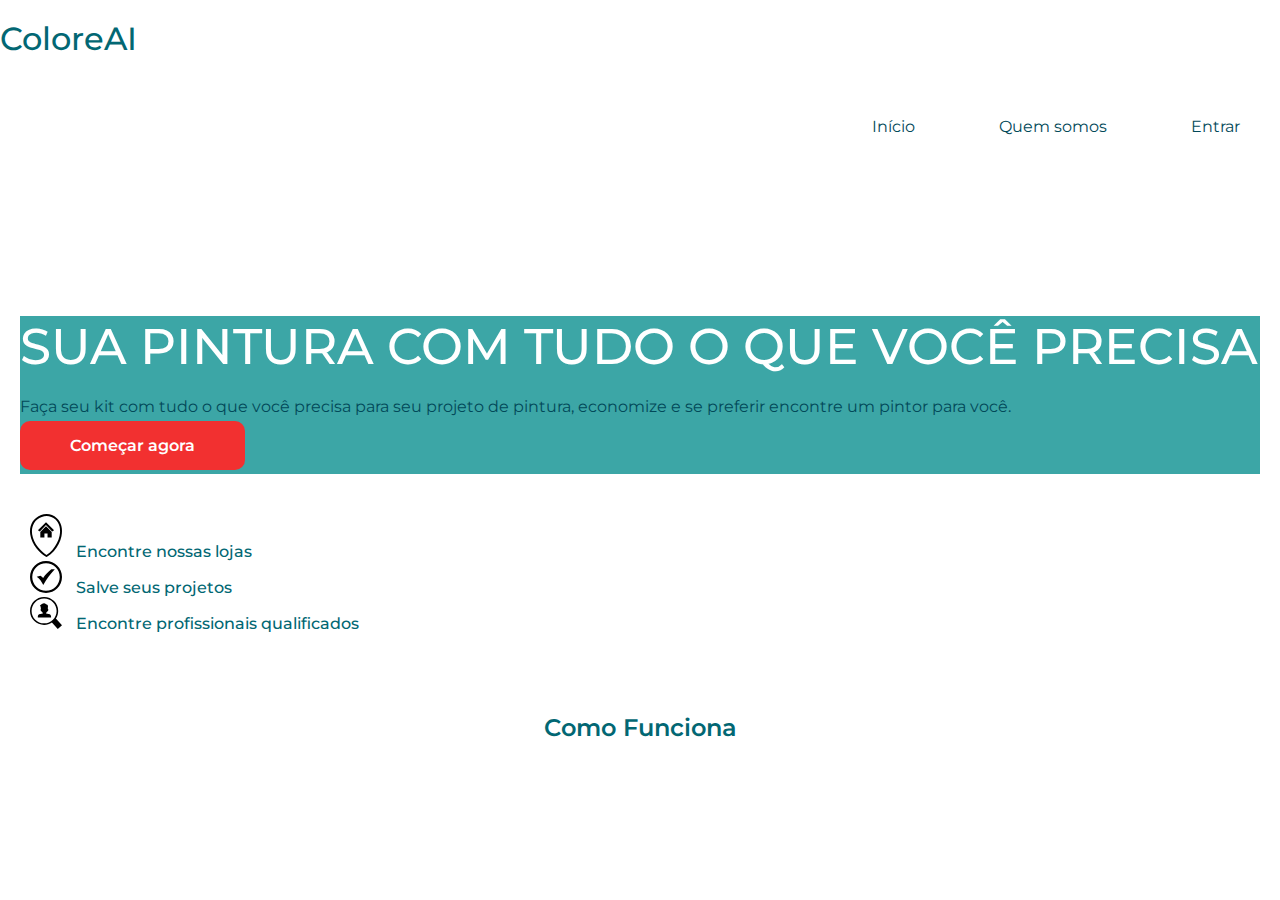
==== index.html @ 6e75a14e "first commit" ====
<!DOCTYPE html>
<html lang="pt-br">

<head>
    <meta charset="UTF-8">
    <meta http-equiv="X-UA-Compatible" content="IE=edge">
    <meta name="viewport" content="width=device-width, initial-scale=1.0">
    <!-- Bootstrap CSS -->
    <link href="https://cdn.jsdelivr.net/npm/bootstrap@5.0.2/dist/css/bootstrap.min.css" rel="stylesheet"
        integrity="sha384-EVSTQN3/azprG1Anm3QDgpJLIm9Nao0Yz1ztcQTwFspd3yD65VohhpuuCOmLASjC" crossorigin="anonymous">

    <!-- Font Awesome cdn -->
    <link rel="stylesheet" href="https://cdnjs.cloudflare.com/ajax/libs/font-awesome/6.1.1/css/all.min.css">

    <!--style.css CSS -->
  <link rel="stylesheet" type="text/css" href="main.css">
    <title>Document</title>
</head>

<body>
    <header>
        <div class="container">
            <div class="row">
                <div class="col-lg-3">
                    <a href="" class="logo"><h1>ColoreAI</h1></a>
                </div>
                <div class="col-lg-9">
                    <nav class="nav-menu">
                        <ul>
                            <li><a href="">Início</a></li>
                            <li><a href="">Quem somos</a></li>
                            <li><a href="">Entrar</a></li>
                        </ul>
                    </nav>
                </div>
            </div>
        </div>
    </header>
    <section id="banner">
        <div class="container">
           <div class="row">
               <div class="col-lg-7">
                   <div id="txtBanner">
                       <h3 class="titulo-banner">sua pintura com tudo o que você precisa</h3>
                       <p>Faça seu kit com tudo o que você precisa para seu projeto de pintura, economize e se preferir encontre um pintor para você.</p>
                       <a href="" class="btn btn-banner">Começar agora</a>
                   </div>
               </div>
               <div class="col-lg-5">
                   <div id="imgBanner">
                       <img src="img/mulher.png" alt="">
                   </div>
               </div>
           </div>
        </div>
    </section>
    <div class="container" id="itensBanner">
        <div class="row">
            <div class="col-lg-4">
                <img src="img/icons/home-location-icon.svg" alt="">
                <span>Encontre nossas lojas</span>
            </div>
            <div class="col-lg-4">
                <img src="img/icons/approved-accept-icon.svg" alt="">
                <span>Salve seus projetos</span>
            </div>
            <div class="col-lg-4">
                <img src="img/icons/find-job-icon.svg" alt="">
                <span>Encontre profissionais qualificados</span>
            </div>
        </div>
    </div>
    <section id="comoFunciona">
        <div class="container">
            <div class="row">
                <div class="col-lg-12">
                    <h2 class="titulo-section">Como Funciona</h2>
                </div>
            </div>
            <div class="row">
                <div class="col-lg-4">
                    <div class="card">
                        
                    </div>
                </div>
                <div class="col-lg-4"></div>
                <div class="col-lg-4"></div>
            </div>
        </div>
    </section>


    <!-- Option 1: Bootstrap Bundle with Popper -->
    <script src="https://cdn.jsdelivr.net/npm/bootstrap@5.0.2/dist/js/bootstrap.bundle.min.js"
        integrity="sha384-MrcW6ZMFYlzcLA8Nl+NtUVF0sA7MsXsP1UyJoMp4YLEuNSfAP+JcXn/tWtIaxVXM"
        crossorigin="anonymous"></script>
    <script src="js/main.js"></script>
</body>

</html>
---- main.css ----
@import url('https://fonts.googleapis.com/css2?family=Montserrat:wght@300;400;500;600;700;900&family=Red+Hat+Display&family=Red+Hat+Mono&family=Red+Hat+Text&display=swap');

:root{
    --titulo: #012e40;
    --subtitulo: #024959;
    --sombra: #026773;
    --bg-banner: #3ca6a6;
    --fundo01: #f2e3d5;
    --bg-btn: #f23030;
}

*
{
    margin: 0;
    padding: 0;
    list-style: none;
    text-decoration: none;
    box-sizing: border-box;
    font-family: 'Montserrat', sans-serif;
}

.logo{
    text-decoration: none;
    padding: 20px;
}

.logo h1{
    font-weight: 500;
    color: var(--sombra);
}

.nav-menu{
    display: flex;
    justify-content: flex-end;
}

.nav-menu ul li{
    display: inline-block;
    padding: 20px;
    margin-top: 10px;
}

.nav-menu ul li a{
    font-weight: 400;
    color: var(--subtitulo);
    text-decoration: none;
    display: inline-block;
    padding: 10px 20px;
}

.nav-menu ul li a:hover{
    background-color: var(--bg-banner);
    color: #FFF;
    border-radius: 10px;
    font-weight: 400;
    transition: 1ms;
}

#banner{
    background-color: var(--bg-banner);
    margin: 0 20px;
}

.titulo-banner{
    font-weight: 500;
    color: #FFF;
    text-transform: uppercase;
    font-size: 50px;
    margin-top: 150px;
    padding-bottom: 20px;
}

#txtBanner p{
    font-size: 16px;
    color: var(--subtitulo);
    padding-bottom: 20px;
}

.btn-banner{
    background-color: var(--bg-btn) !important;
    border-radius: 10px;
    padding: 15px 50px;
    color: #FFF;
    font-size: 16px;
    font-weight: 600;
}

.btn-banner:hover{
    color: #FFF;
    background-color: var(--subtitulo) !important;
    transition: 1ms;
}

#imgBanner img{
    width: 400px;
    transform: scaleX(-1);
    margin-left: 100px;
}

#itensBanner{
    margin-top: 10px;
    padding: 30px;
    height: auto;
}

#itensBanner img{
    width: 2rem;
 

}

#itensBanner span{
    font-weight: 500;
    color: var(--sombra);
    font-size: 1rem;
    margin-left: 10px;
}

.titulo-section{
    color: var(--sombra);
    font-weight: 600;
    text-align: center;
    margin-top: 50px;
}
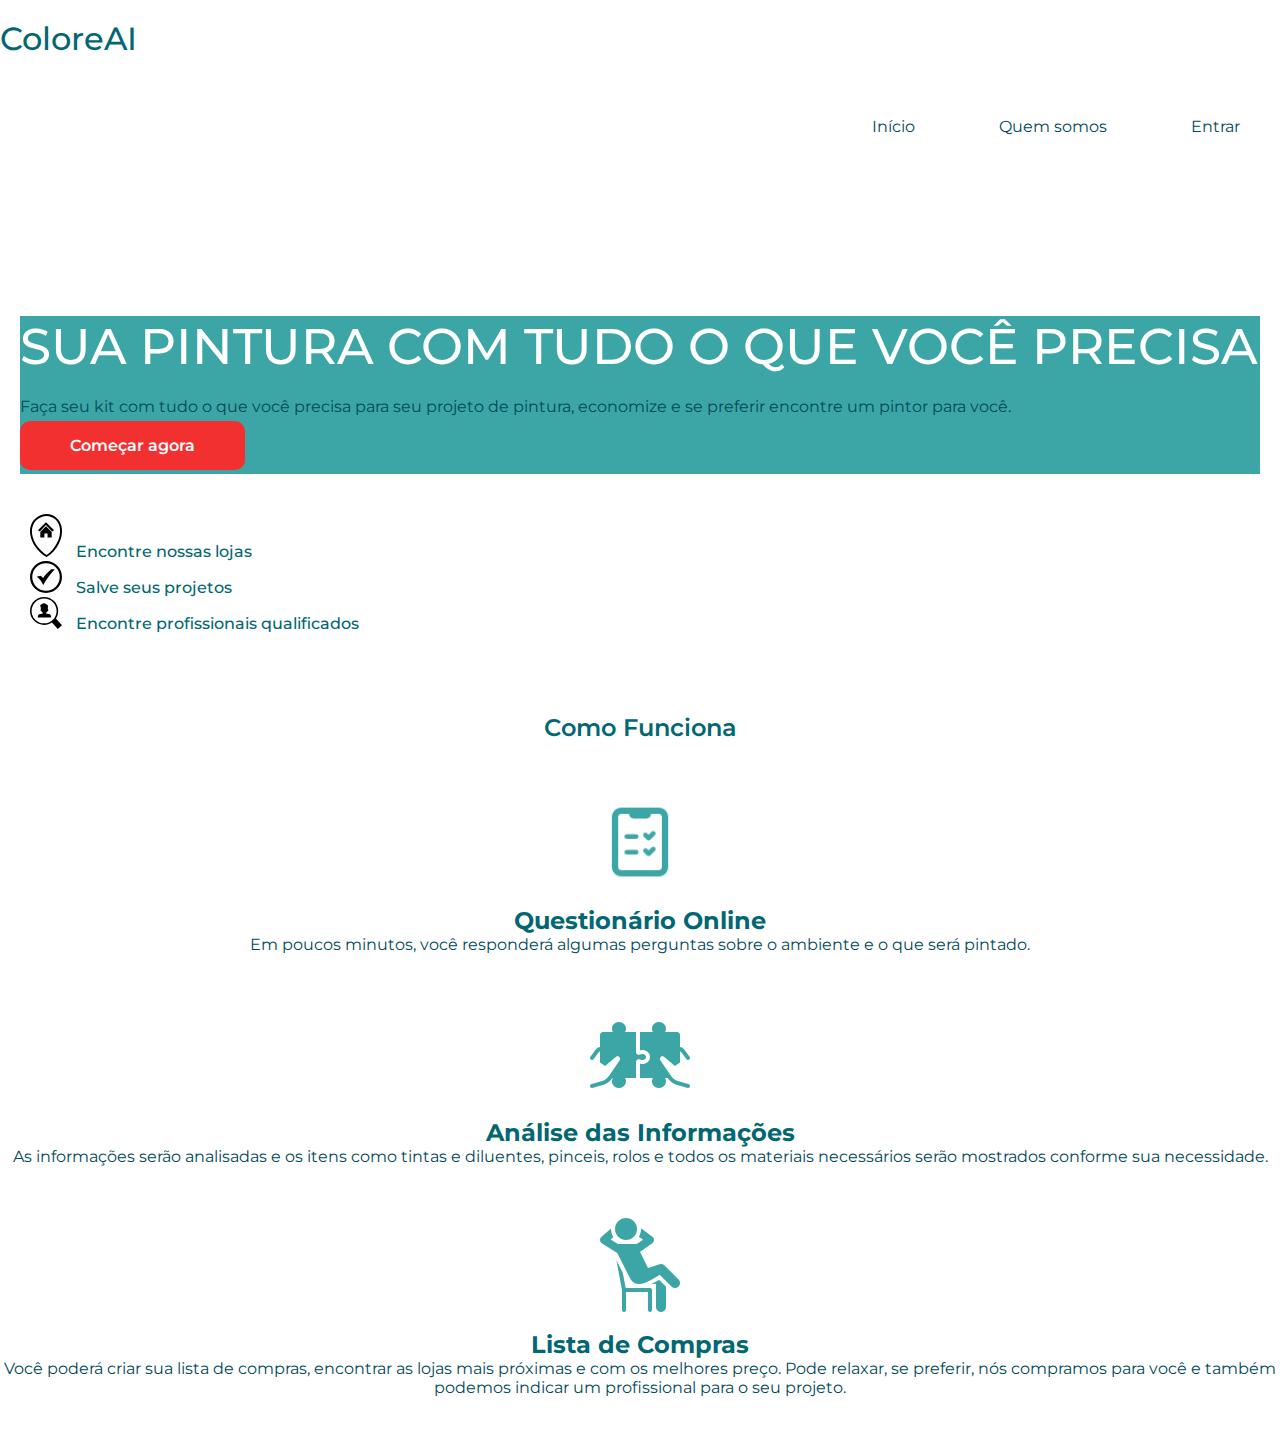
==== commit e6317d09: "Novas imagens de icones, texto provisório criado" ====
--- a/index.html
+++ b/index.html
@@ -13,7 +13,7 @@
     <link rel="stylesheet" href="https://cdnjs.cloudflare.com/ajax/libs/font-awesome/6.1.1/css/all.min.css">
 
     <!--style.css CSS -->
-  <link rel="stylesheet" type="text/css" href="main.css">
+    <link rel="stylesheet" type="text/css" href="main.css">
     <title>Document</title>
 </head>
 
@@ -22,7 +22,9 @@
         <div class="container">
             <div class="row">
                 <div class="col-lg-3">
-                    <a href="" class="logo"><h1>ColoreAI</h1></a>
+                    <a href="" class="logo">
+                        <h1>ColoreAI</h1>
+                    </a>
                 </div>
                 <div class="col-lg-9">
                     <nav class="nav-menu">
@@ -38,20 +40,21 @@
     </header>
     <section id="banner">
         <div class="container">
-           <div class="row">
-               <div class="col-lg-7">
-                   <div id="txtBanner">
-                       <h3 class="titulo-banner">sua pintura com tudo o que você precisa</h3>
-                       <p>Faça seu kit com tudo o que você precisa para seu projeto de pintura, economize e se preferir encontre um pintor para você.</p>
-                       <a href="" class="btn btn-banner">Começar agora</a>
-                   </div>
-               </div>
-               <div class="col-lg-5">
-                   <div id="imgBanner">
-                       <img src="img/mulher.png" alt="">
-                   </div>
-               </div>
-           </div>
+            <div class="row">
+                <div class="col-lg-7">
+                    <div id="txtBanner">
+                        <h3 class="titulo-banner">sua pintura com tudo o que você precisa</h3>
+                        <p>Faça seu kit com tudo o que você precisa para seu projeto de pintura, economize e se preferir
+                            encontre um pintor para você.</p>
+                        <a href="" class="btn btn-banner">Começar agora</a>
+                    </div>
+                </div>
+                <div class="col-lg-5">
+                    <div id="imgBanner">
+                        <img src="img/mulherBanner.png" alt="">
+                    </div>
+                </div>
+            </div>
         </div>
     </section>
     <div class="container" id="itensBanner">
@@ -79,12 +82,39 @@
             </div>
             <div class="row">
                 <div class="col-lg-4">
-                    <div class="card">
-                        
+                    <div class="cards">
+                        <div class="img-card">
+                            <img src="img/card-icon/icons8-teste-passado-96.png" alt="">
+                        </div>
+                        <div class="info-card">
+                            <h2>Questionário Online</h2>
+                            <p>Em poucos minutos, você responderá algumas perguntas sobre o ambiente e o que será pintado.</p>
+                        </div>
+                    </div>
+
+                </div>
+                <div class="col-lg-4">
+                    <div class="cards">
+                        <div class="img-card">
+                            <img src="img/card-icon/icons8-puzzle-matching-100.png" alt="">
+                        </div>
+                        <div class="info-card">
+                            <h2>Análise das Informações</h2>
+                            <p>As informações serão analisadas e os itens como tintas e diluentes, pinceis, rolos e todos os materiais necessários serão mostrados conforme sua necessidade.   </p>
+                        </div>
                     </div>
                 </div>
-                <div class="col-lg-4"></div>
-                <div class="col-lg-4"></div>
+                <div class="col-lg-4">
+                    <div class="cards">
+                        <div class="img-card">
+                            <img src="img/card-icon/icons8-relax-100.png" alt="">
+                        </div>
+                        <div class="info-card">
+                            <h2>Lista de Compras</h2>
+                            <p>Você poderá criar sua lista de compras, encontrar as lojas mais próximas e com os melhores preço. Pode relaxar, se preferir, nós compramos para você e também podemos indicar um profissional para o seu projeto.</p>
+                        </div>
+                    </div>
+                </div>
             </div>
         </div>
     </section>
--- a/main.css
+++ b/main.css
@@ -122,4 +122,30 @@
     text-align: center;
     margin-top: 50px;
 }
+/*----------------Cards-----------*/
+.cards{
+    margin-top: 50px;
+    margin-bottom: 50px;
+}
 
+.img-card{
+    text-align: center;
+}
+
+.img-card img{
+    width: 100px;
+    margin-bottom: 10px;
+}
+
+.info-card{
+    text-align: center;
+}
+
+.info-card h2{
+    font-size: 1.5rem;
+    color: var(--sombra);
+}
+
+.info-card p{
+    color: var(--subtitulo);
+}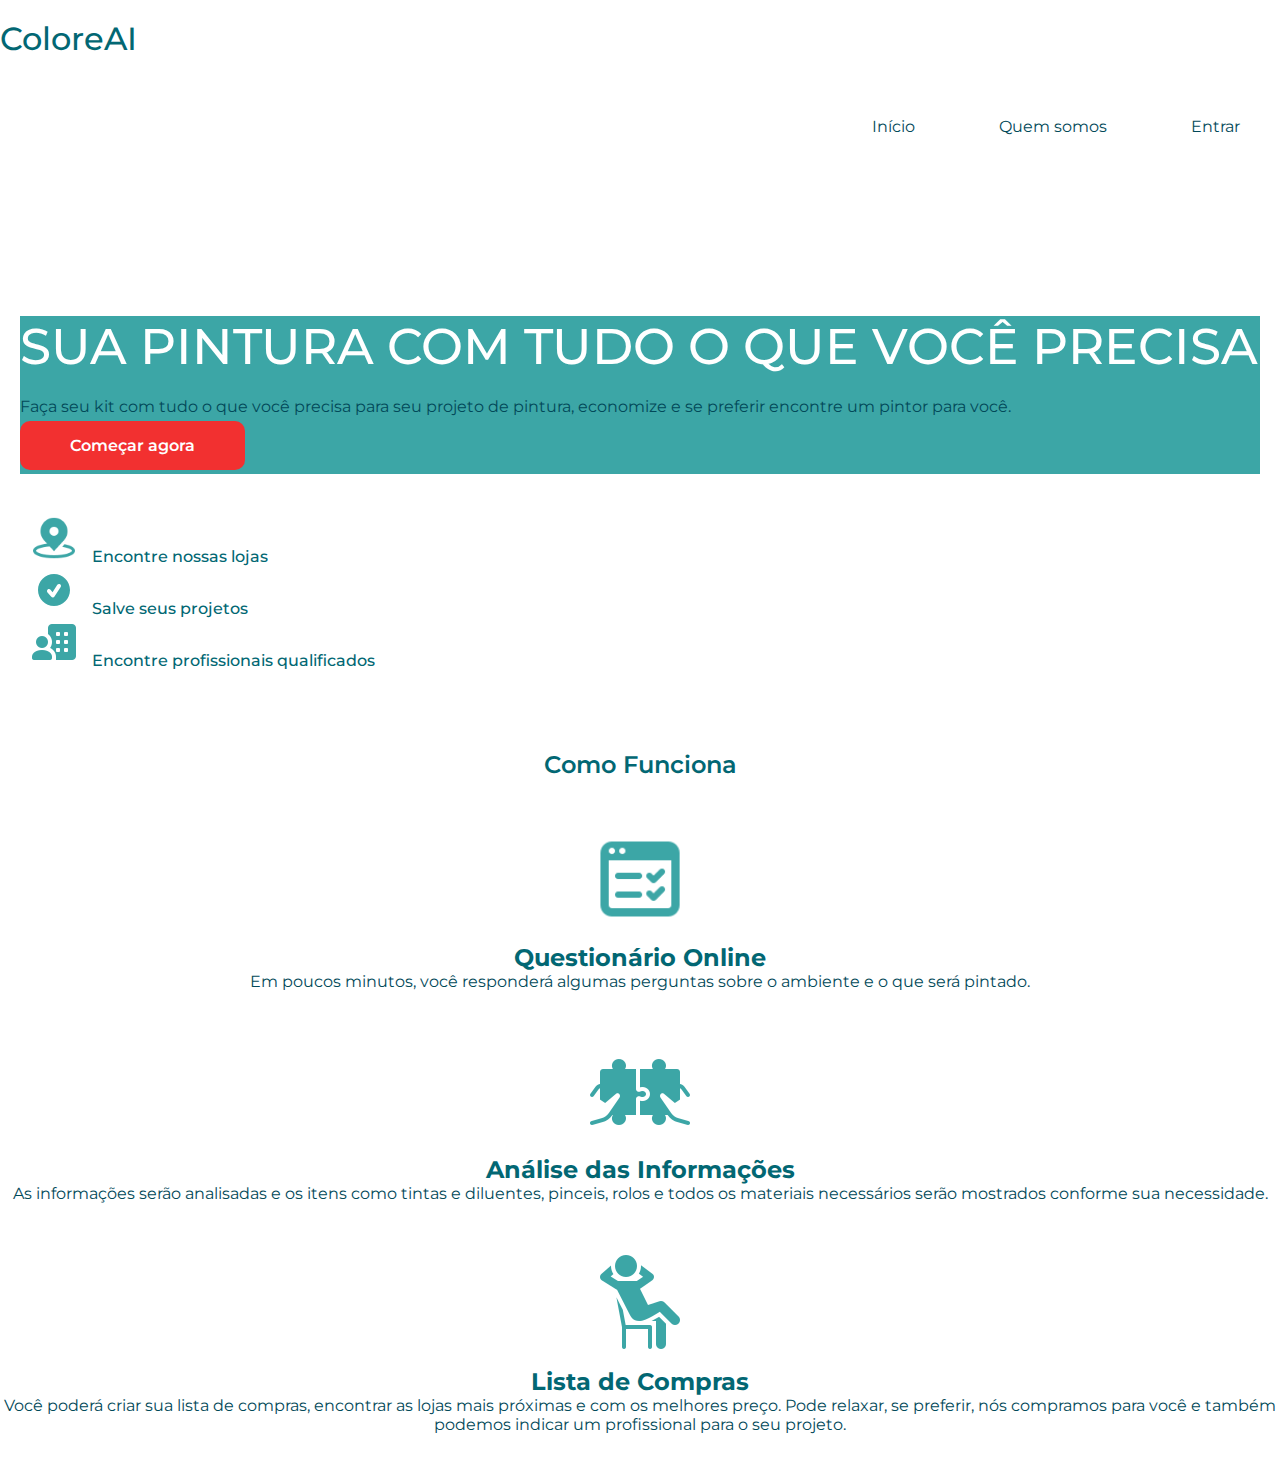
==== commit 3deceb34: "modificações" ====
--- a/index.html
+++ b/index.html
@@ -60,15 +60,15 @@
     <div class="container" id="itensBanner">
         <div class="row">
             <div class="col-lg-4">
-                <img src="img/icons/home-location-icon.svg" alt="">
+                <img src="img/icons/icons8-perímetro-virtual-64.png" alt="">
                 <span>Encontre nossas lojas</span>
             </div>
             <div class="col-lg-4">
-                <img src="img/icons/approved-accept-icon.svg" alt="">
+                <img src="img/icons/icons8-ok.svg" alt="">
                 <span>Salve seus projetos</span>
             </div>
             <div class="col-lg-4">
-                <img src="img/icons/find-job-icon.svg" alt="">
+                <img src="img/icons/icons8-trabalho-permanente-96.png" alt="">
                 <span>Encontre profissionais qualificados</span>
             </div>
         </div>
@@ -84,7 +84,7 @@
                 <div class="col-lg-4">
                     <div class="cards">
                         <div class="img-card">
-                            <img src="img/card-icon/icons8-teste-passado-96.png" alt="">
+                            <img src="img/card-icon/icons8-teste-96.png" alt="">
                         </div>
                         <div class="info-card">
                             <h2>Questionário Online</h2>
@@ -118,6 +118,15 @@
             </div>
         </div>
     </section>
+    <section id="produtos">
+        <div class="container">
+            <div class="row">
+                <div class="col-12">
+                    <h2 class="titulo-section"></h2>
+                </div>
+            </div>
+        </div>
+    </section>
 
 
     <!-- Option 1: Bootstrap Bundle with Popper -->
--- a/main.css
+++ b/main.css
@@ -104,7 +104,7 @@
 }
 
 #itensBanner img{
-    width: 2rem;
+    width: 3rem;
  
 
 }
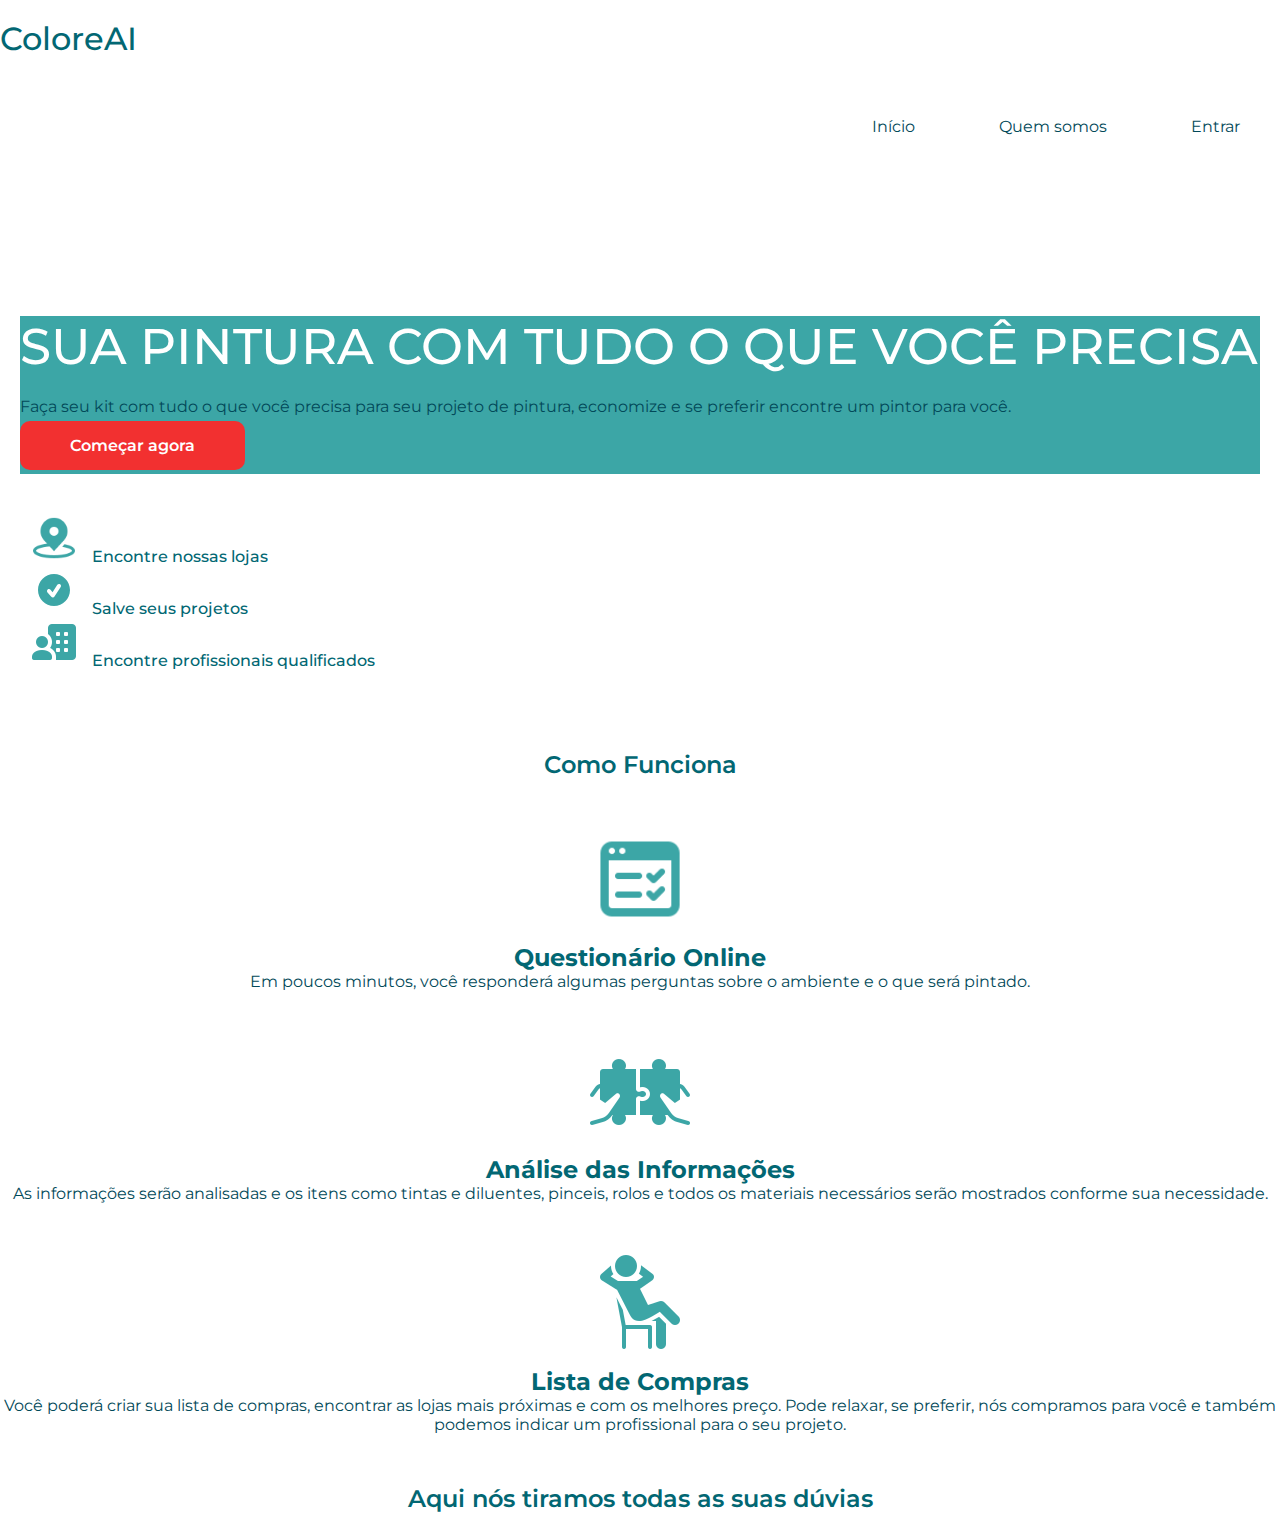
==== commit 49b44979: "mudei" ====
--- a/index.html
+++ b/index.html
@@ -118,11 +118,16 @@
             </div>
         </div>
     </section>
-    <section id="produtos">
+    <section id="duvidas">
         <div class="container">
             <div class="row">
                 <div class="col-12">
-                    <h2 class="titulo-section"></h2>
+                    <h2 class="titulo-section">Aqui nós tiramos todas as suas dúvias</h2>
+                </div>
+            </div>
+            <div class="row">
+                <div class="col-lg-12">
+                    
                 </div>
             </div>
         </div>
--- a/main.css
+++ b/main.css
@@ -49,7 +49,7 @@
 }
 
 .nav-menu ul li a:hover{
-    background-color: var(--bg-banner);
+    background-color: var(--bg-btn);
     color: #FFF;
     border-radius: 10px;
     font-weight: 400;
